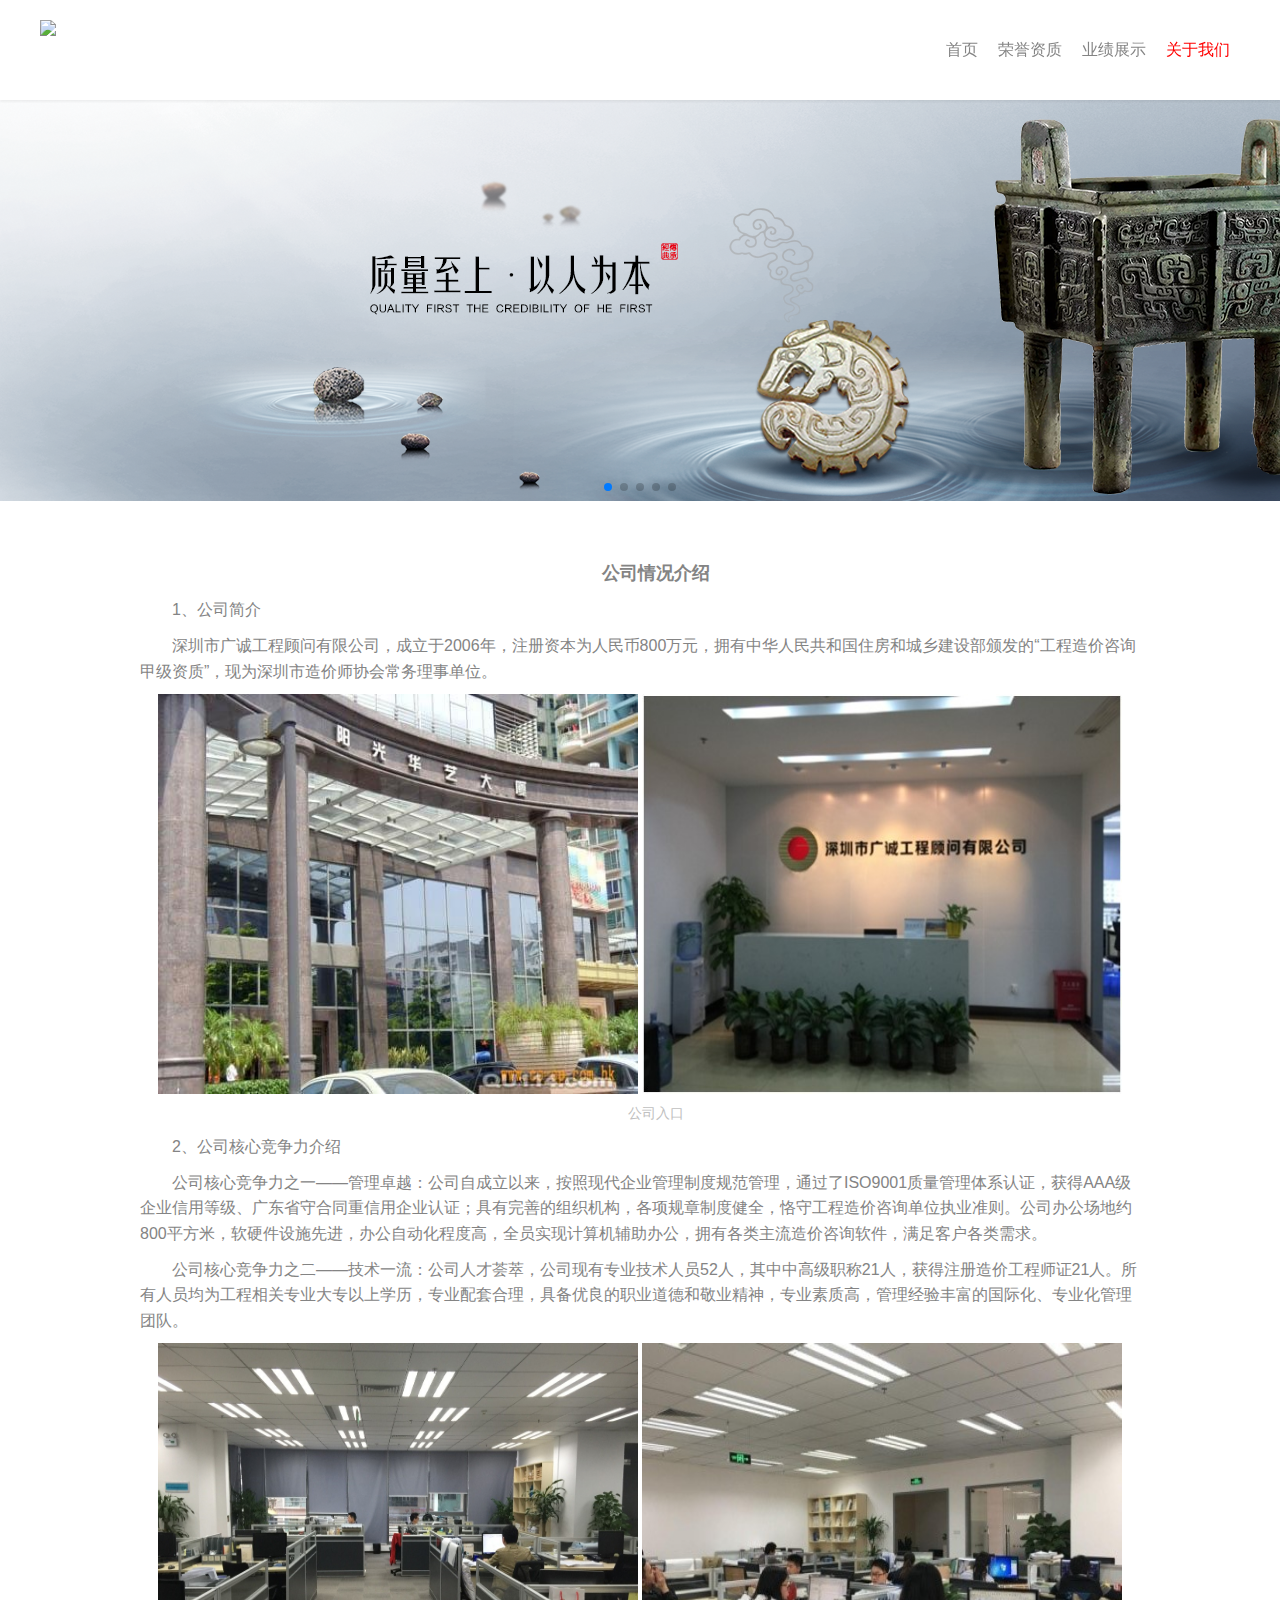
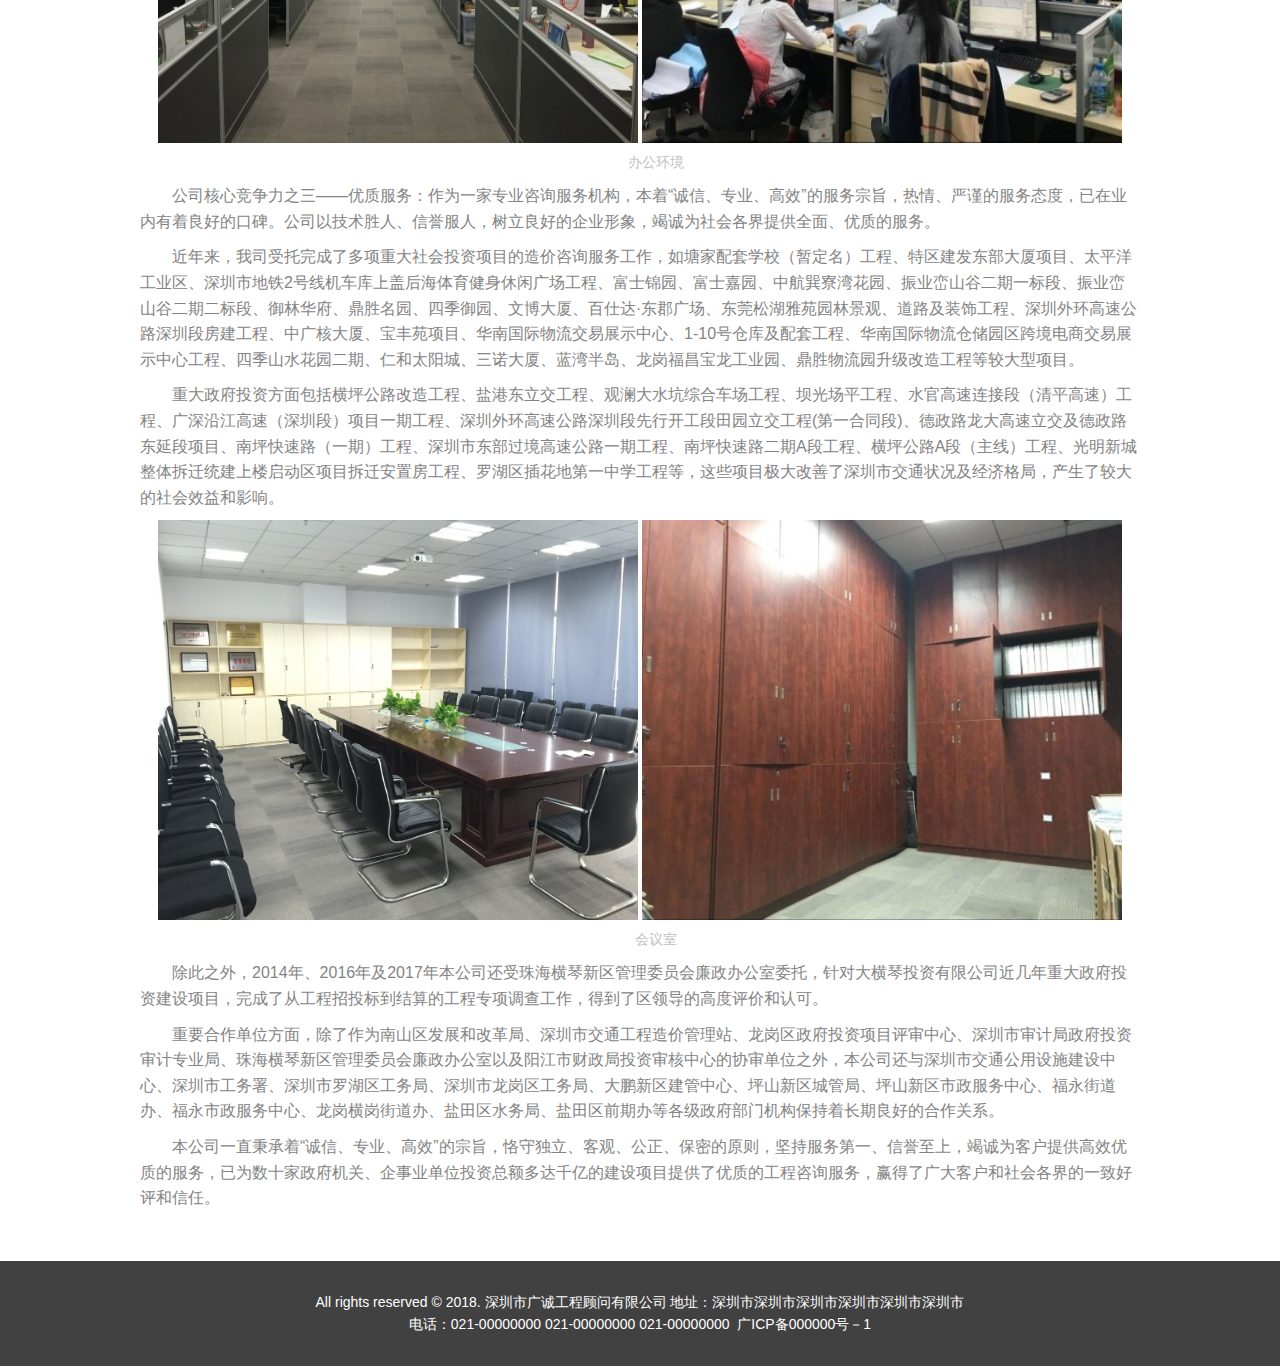
==== html/about.html @ f87e871d "更新功能" ====
<!DOCTYPE html>
<html lang="en">

<head>
    <meta charset="UTF-8">
    <meta name="format-detection" content="telephone=no">
    <title>深圳市广诚工程顾问有限公司</title>
    <link rel="stylesheet" href="vendor/swiper-4.4.1/css/swiper.min.css" />
    <link rel="stylesheet" href="assets/css/index.css">
</head>

<body>
    <div class="wrapper">
        <div class="header">
            <div class="container">
                <img src="/assets/img/logo.jpg" />
                <ul class="header-menu">
                    <li><a href="index.html">首页</a></li>
                    <li><a href="hour.html">荣誉资质</a></li>
                    <li><a href="performance.html">业绩展示</a></li>
                    <li class="active"><a href="about.html">关于我们</a></li>
                </ul>
            </div>
        </div>
        <div class="body">
            <div class="banner swiper-container normal-swiper">
                <div class="swiper-wrapper">
                    <div class="swiper-slide">
                        <img src="assets/img/banner/banner_01.png" />
                    </div>
                    <div class="swiper-slide">
                        <img src="assets/img/banner/banner_02.png" />
                    </div>
                    <div class="swiper-slide">
                        <img src="assets/img/banner/banner_03.png" />
                    </div>
                    <div class="swiper-slide">
                        <img src="assets/img/banner/banner_04.png" />
                    </div>
                    <div class="swiper-slide">
                        <img src="assets/img/banner/banner_05.png" />
                    </div>
                </div>
                <div class="swiper-pagination"></div>
            </div>
            <div class="body-main about-main container">
                <p class="about-title">公司情况介绍</p>
                <p class="about-chapter">1、公司简介</p>
                <p class="about-info">深圳市广诚工程顾问有限公司，成立于2006年，注册资本为人民币800万元，拥有中华人民共和国住房和城乡建设部颁发的“工程造价咨询甲级资质”，现为深圳市造价师协会常务理事单位。</p>
                <p class="about-img">
                    <img src="assets/img/about/01.jpg" />
                    <img src="assets/img/about/02.jpg" />
                </p>
                <p class="about-img-desc">
                    公司入口
                </p>
                <p class="about-chapter">2、公司核心竞争力介绍</p>
                <p class="about-info">公司核心竞争力之一——管理卓越：公司自成立以来，按照现代企业管理制度规范管理，通过了ISO9001质量管理体系认证，获得AAA级企业信用等级、广东省守合同重信用企业认证；具有完善的组织机构，各项规章制度健全，恪守工程造价咨询单位执业准则。公司办公场地约800平方米，软硬件设施先进，办公自动化程度高，全员实现计算机辅助办公，拥有各类主流造价咨询软件，满足客户各类需求。</p>
                <p class="about-info">公司核心竞争力之二——技术一流：公司人才荟萃，公司现有专业技术人员52人，其中中高级职称21人，获得注册造价工程师证21人。所有人员均为工程相关专业大专以上学历，专业配套合理，具备优良的职业道德和敬业精神，专业素质高，管理经验丰富的国际化、专业化管理团队。</p>
                <p class="about-img">
                    <img src="assets/img/about/03.jpg" />
                    <img src="assets/img/about/04.jpg" />
                </p>
                <p class="about-img-desc">
                    办公环境
                </p>
                <p class="aoout-info">公司核心竞争力之三——优质服务：作为一家专业咨询服务机构，本着“诚信、专业、高效”的服务宗旨，热情、严谨的服务态度，已在业内有着良好的口碑。公司以技术胜人、信誉服人，树立良好的企业形象，竭诚为社会各界提供全面、优质的服务。</p>
                <p class="aoout-info">近年来，我司受托完成了多项重大社会投资项目的造价咨询服务工作，如塘家配套学校（暂定名）工程、特区建发东部大厦项目、太平洋工业区、深圳市地铁2号线机车库上盖后海体育健身休闲广场工程、富士锦园、富士嘉园、中航巽寮湾花园、振业峦山谷二期一标段、振业峦山谷二期二标段、御林华府、鼎胜名园、四季御园、文博大厦、百仕达·东郡广场、东莞松湖雅苑园林景观、道路及装饰工程、深圳外环高速公路深圳段房建工程、中广核大厦、宝丰苑项目、华南国际物流交易展示中心、1-10号仓库及配套工程、华南国际物流仓储园区跨境电商交易展示中心工程、四季山水花园二期、仁和太阳城、三诺大厦、蓝湾半岛、龙岗福昌宝龙工业园、鼎胜物流园升级改造工程等较大型项目。</p>
                <p class="aoout-info">重大政府投资方面包括横坪公路改造工程、盐港东立交工程、观澜大水坑综合车场工程、坝光场平工程、水官高速连接段（清平高速）工程、广深沿江高速（深圳段）项目一期工程、深圳外环高速公路深圳段先行开工段田园立交工程(第一合同段)、德政路龙大高速立交及德政路东延段项目、南坪快速路（一期）工程、深圳市东部过境高速公路一期工程、南坪快速路二期A段工程、横坪公路A段（主线）工程、光明新城整体拆迁统建上楼启动区项目拆迁安置房工程、罗湖区插花地第一中学工程等，这些项目极大改善了深圳市交通状况及经济格局，产生了较大的社会效益和影响。</p>
                <p class="about-img">
                    <img src="assets/img/about/05.jpg" />
                    <img src="assets/img/about/06.jpg" />
                </p>
                <p class="about-img-desc">
                    会议室
                </p>
                <p class="aoout-info">除此之外，2014年、2016年及2017年本公司还受珠海横琴新区管理委员会廉政办公室委托，针对大横琴投资有限公司近几年重大政府投资建设项目，完成了从工程招投标到结算的工程专项调查工作，得到了区领导的高度评价和认可。</p>
                <p class="aoout-info">重要合作单位方面，除了作为南山区发展和改革局、深圳市交通工程造价管理站、龙岗区政府投资项目评审中心、深圳市审计局政府投资审计专业局、珠海横琴新区管理委员会廉政办公室以及阳江市财政局投资审核中心的协审单位之外，本公司还与深圳市交通公用设施建设中心、深圳市工务署、深圳市罗湖区工务局、深圳市龙岗区工务局、大鹏新区建管中心、坪山新区城管局、坪山新区市政服务中心、福永街道办、福永市政服务中心、龙岗横岗街道办、盐田区水务局、盐田区前期办等各级政府部门机构保持着长期良好的合作关系。</p>
                <p class="aoout-info">本公司一直秉承着“诚信、专业、高效”的宗旨，恪守独立、客观、公正、保密的原则，坚持服务第一、信誉至上，竭诚为客户提供高效优质的服务，已为数十家政府机关、企事业单位投资总额多达千亿的建设项目提供了优质的工程咨询服务，赢得了广大客户和社会各界的一致好评和信任。</p>
            </div>
        </div>
        <div class="footer">
            <div>All rights reserved&nbsp;©&nbsp;2018. 深圳市广诚工程顾问有限公司&nbsp;地址：深圳市深圳市深圳市深圳市深圳市深圳市</div>
            <div>电话：021-00000000 021-00000000 021-00000000&nbsp;&nbsp;广ICP备000000号－1</div>
        </div>
    </div>
</body>
<script type="text/javascript" src="assets/data/main.js"></script>
<script type="text/javascript" src="vendor/jquery-3.1.1.min.js"></script>
<script type="text/javascript" src="vendor/swiper-4.4.1/js/swiper.min.js"></script>
<script type="text/javascript" src="js/main.js"></script>
<script>
    /**
     * 初始化数据
     */
    $(function () {
        var swiper = new Swiper('#performanceContainer', {
            slidesPerView: 1,
            spaceBetween: 100,
            loop: true,
            autoplay: {
                delay: 5000,
            },
            pagination: {
                el: '.swiper-pagination',
                clickable: true,
            }
        });

        var swiper = new Swiper('.normal-swiper', {
            slidesPerView: 1,
            spaceBetween: 0,
            loop: true,
            autoplay: {
                delay: 5000,
            },
            pagination: {
                el: '.swiper-pagination',
                clickable: true,
            }
        });
    });
</script>

</html>
---- html/assets/css/index.css ----
html,
body {
    margin: 0;
    padding: 0;
    height: 100%;
    width: 100%;
}

html {
    font-size: 20px;
}

ul,
li {
    list-style: none;
    padding: 0;
    margin: 0;
}

a {
    text-decoration: none;
}

body {
    font-family: "Open Sans", Arial, sans-serif;
    line-height: 1.6;
    font-size: 0.8rem;
    background: #fff;
    color: #848484;
    font-weight: 300;
    overflow: auto;
    min-width: 60rem;
}

.container {
    width: 60rem;
    margin: 0 auto;
}

.header {
    padding: 1rem 0;
    position: fixed;
    height: 3rem;
    width: 100%;
    z-index: 10;
    top: 0;
    background: white;
    -webkit-box-shadow: 0 2px 2px rgba(0, 0, 0, 0.05);
    -moz-box-shadow: 0 2px 2px rgba(0, 0, 0, 0.05);
    -ms-box-shadow: 0 2px 2px rgba(0, 0, 0, 0.05);
    -o-box-shadow: 0 2px 2px rgba(0, 0, 0, 0.05);
    box-shadow: 0 2px 2px rgba(0, 0, 0, 0.05);
}

.header .container {
    height: 100%;
    display: flex;
    align-items: center;
    justify-content: space-between;
}

.header .container img {
    height: 100%;
}

.header .container ul {
    display: flex;
}

.header .container li {
    padding: 0 0.5rem;
}

.header .container li a {
    color: #848484;
}

.header .container li:hover a,
.header .container li.active a {
    color: red;
}

.body {
    padding-top: 5rem;
}

.body-main {
    padding: 2rem 0;
}

.body-main p {
    margin: 0 0 0.5rem;
    text-indent: 1.6rem;
}

.body-title {
    padding-bottom: 1rem;
}

.body-title a {
    font-weight: bold;
    color: #184faa;
}

.body-title span {
    color: #f30;
    padding-left: 0.5rem;
}

.body-top {
    display: flex;
}

.body-left {
    width: 70%;
    padding-right: 2rem;
}

.body-right {
    width: 30%;
}

.body-top .swiper-container img {
    width: 100%;
}

.body-bottom .swiper-container img {
    width: 100%;
}

.footer {
    background: #414141;
    padding: 1.5rem 0;
    text-align: center;
    color: white;
    font-size: 0.7rem;
}


.about-main{
    width: 50rem;
}

.about-main p{
    margin: 0.5rem 0;
}

.about-title{
    font-size: 0.9rem;
    font-weight: bold;
    text-align: center;
}

.about-chapter{}

.about-info{}

.about-img{
    text-align: center;
    text-indent: 0 !important;
}

.about-img img{
    height: 20rem;
    width: 24rem;
}

.about-img-desc{
    color: silver;
    font-size: 0.7rem;
    text-align: center;
    margin-top:-0.5rem !important; 
}
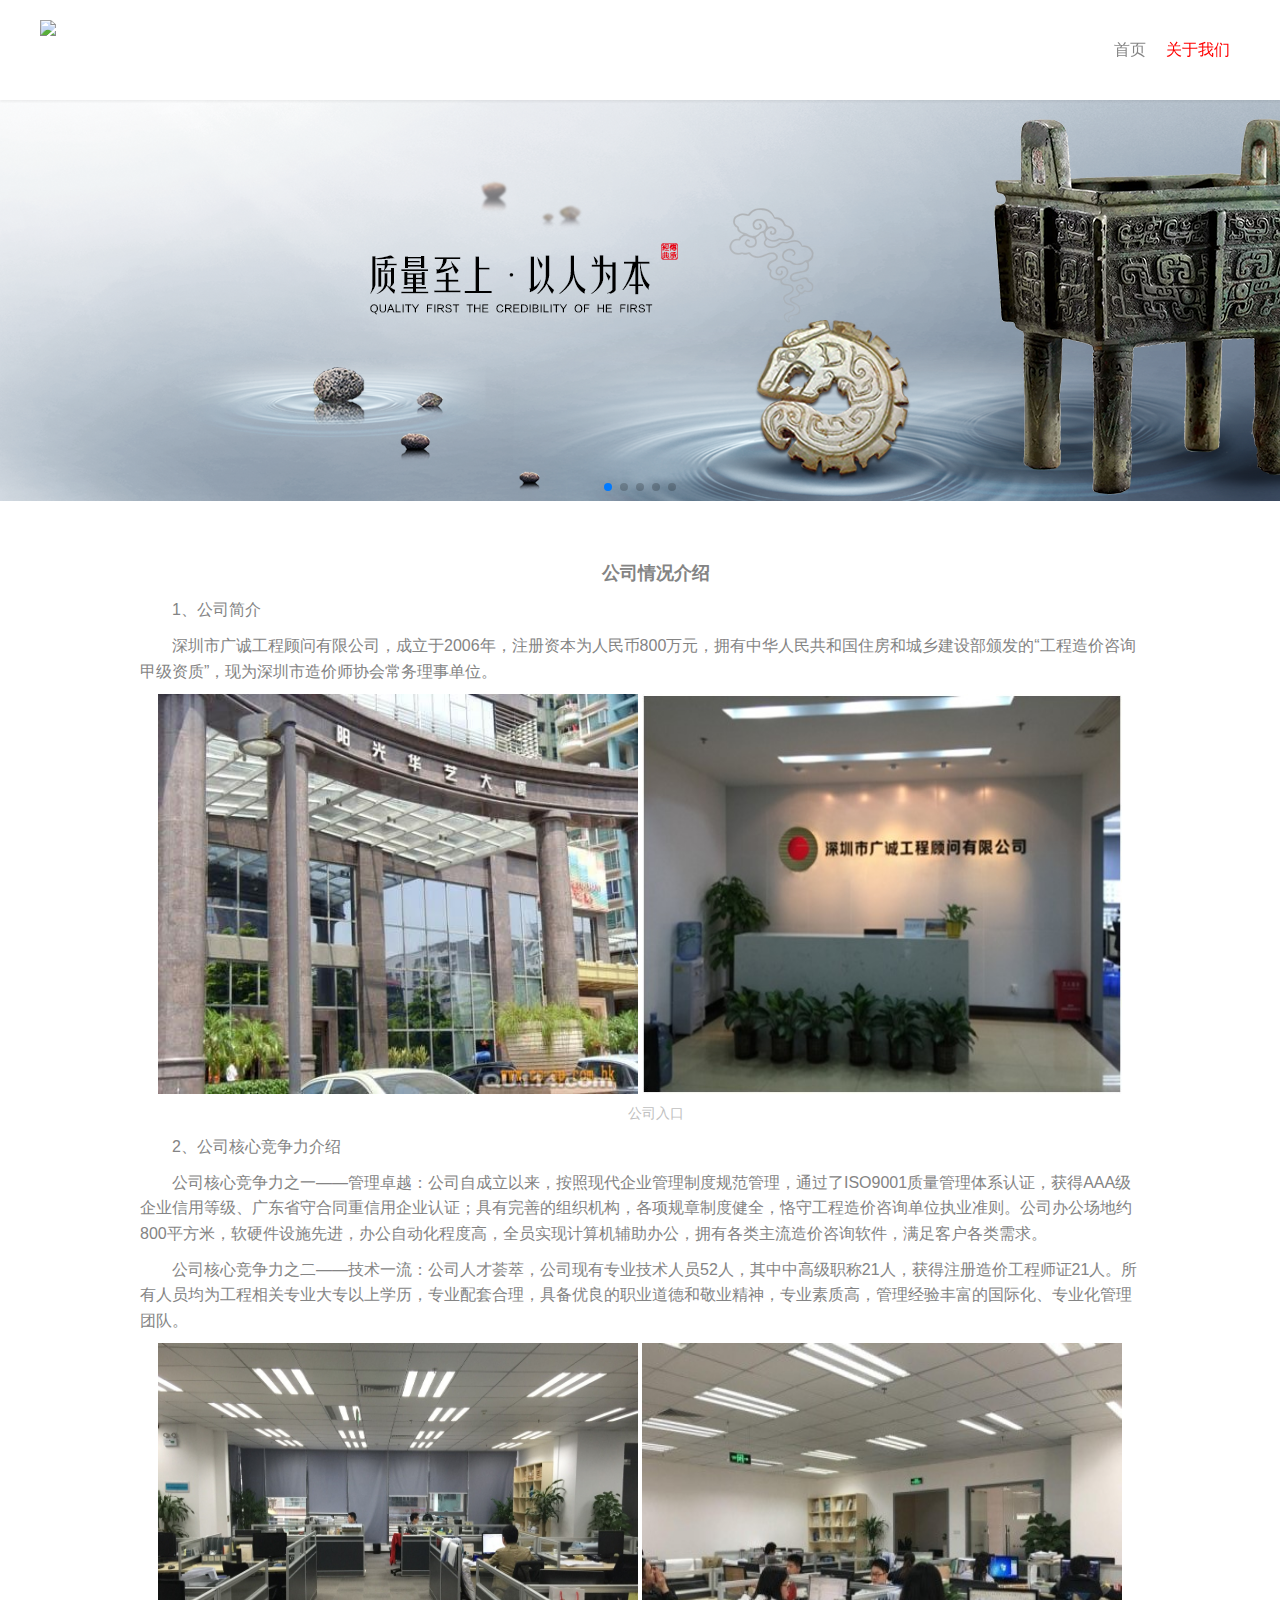
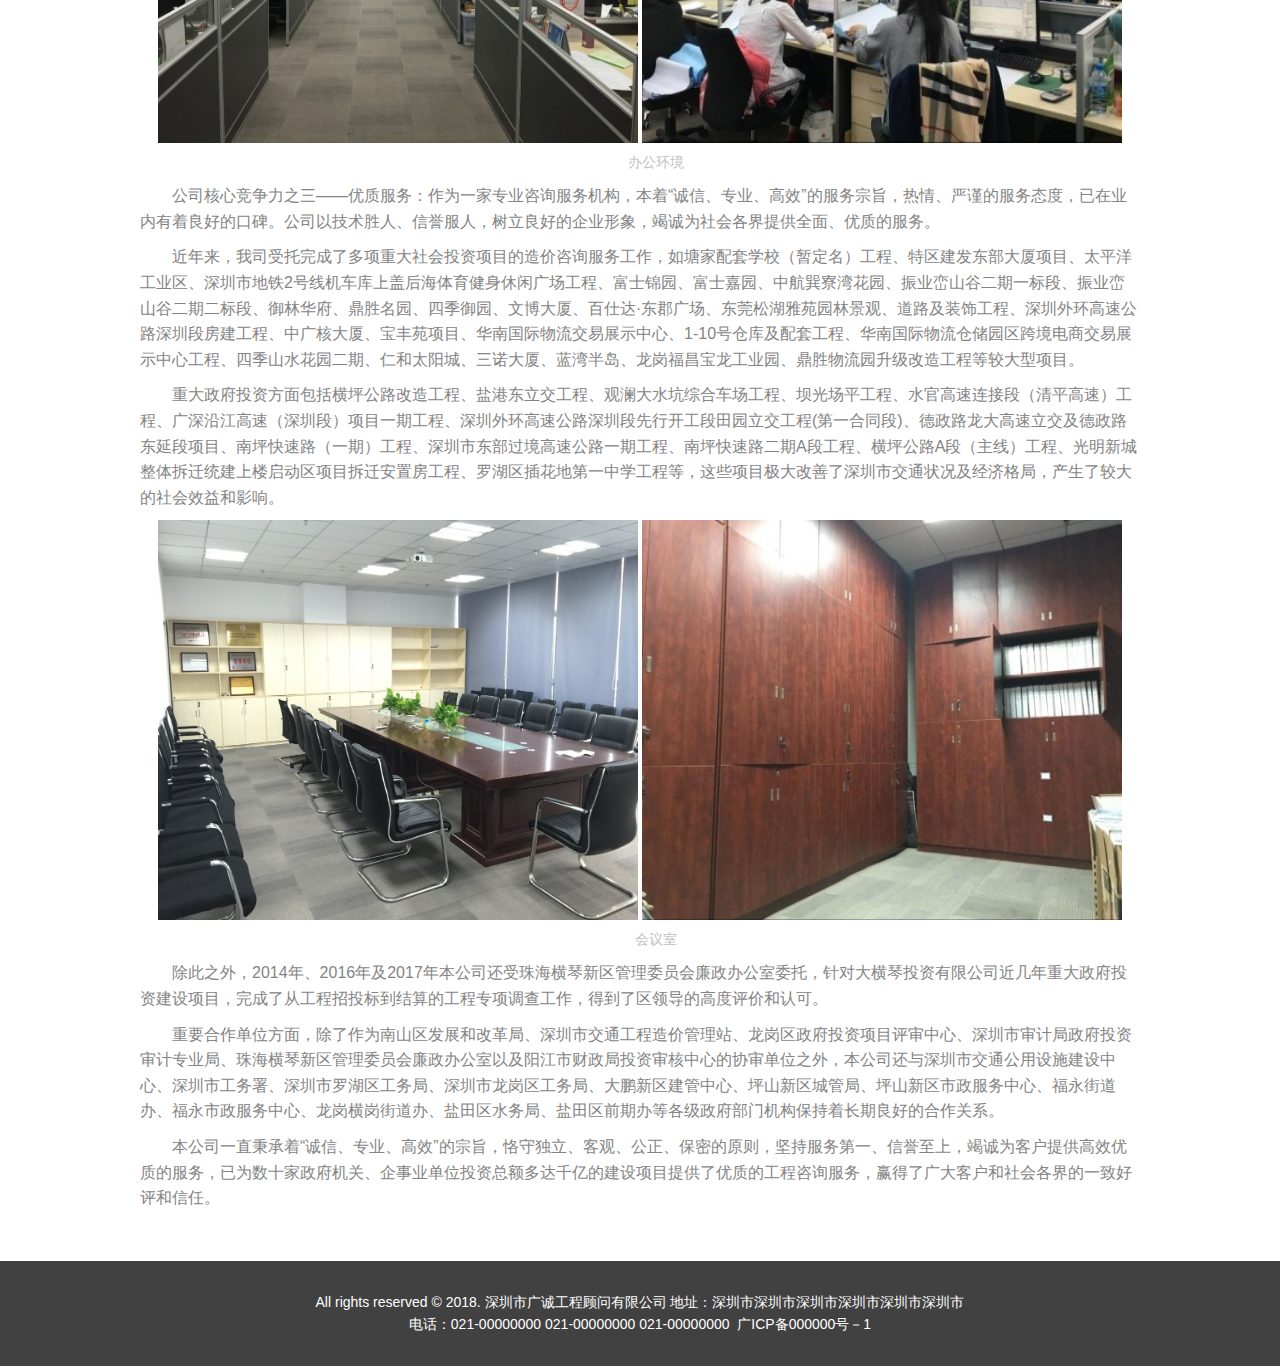
==== commit 1c7c0598: "屏蔽附加功能" ====
--- a/html/about.html
+++ b/html/about.html
@@ -16,8 +16,6 @@
                 <img src="/assets/img/logo.jpg" />
                 <ul class="header-menu">
                     <li><a href="index.html">首页</a></li>
-                    <li><a href="hour.html">荣誉资质</a></li>
-                    <li><a href="performance.html">业绩展示</a></li>
                     <li class="active"><a href="about.html">关于我们</a></li>
                 </ul>
             </div>
--- a/html/assets/css/index.css
+++ b/html/assets/css/index.css
@@ -97,7 +97,7 @@
     padding-bottom: 1rem;
 }
 
-.body-title a {
+.body-title {
     font-weight: bold;
     color: #184faa;
 }
@@ -109,6 +109,17 @@
 
 .body-top {
     display: flex;
+    padding-bottom: 1rem;
+}
+
+.body-more{
+    text-align: right;
+}
+
+.body-more a{
+    font-size: 0.7rem;
+    padding-right:1rem; 
+    color: #184faa;
 }
 
 .body-left {
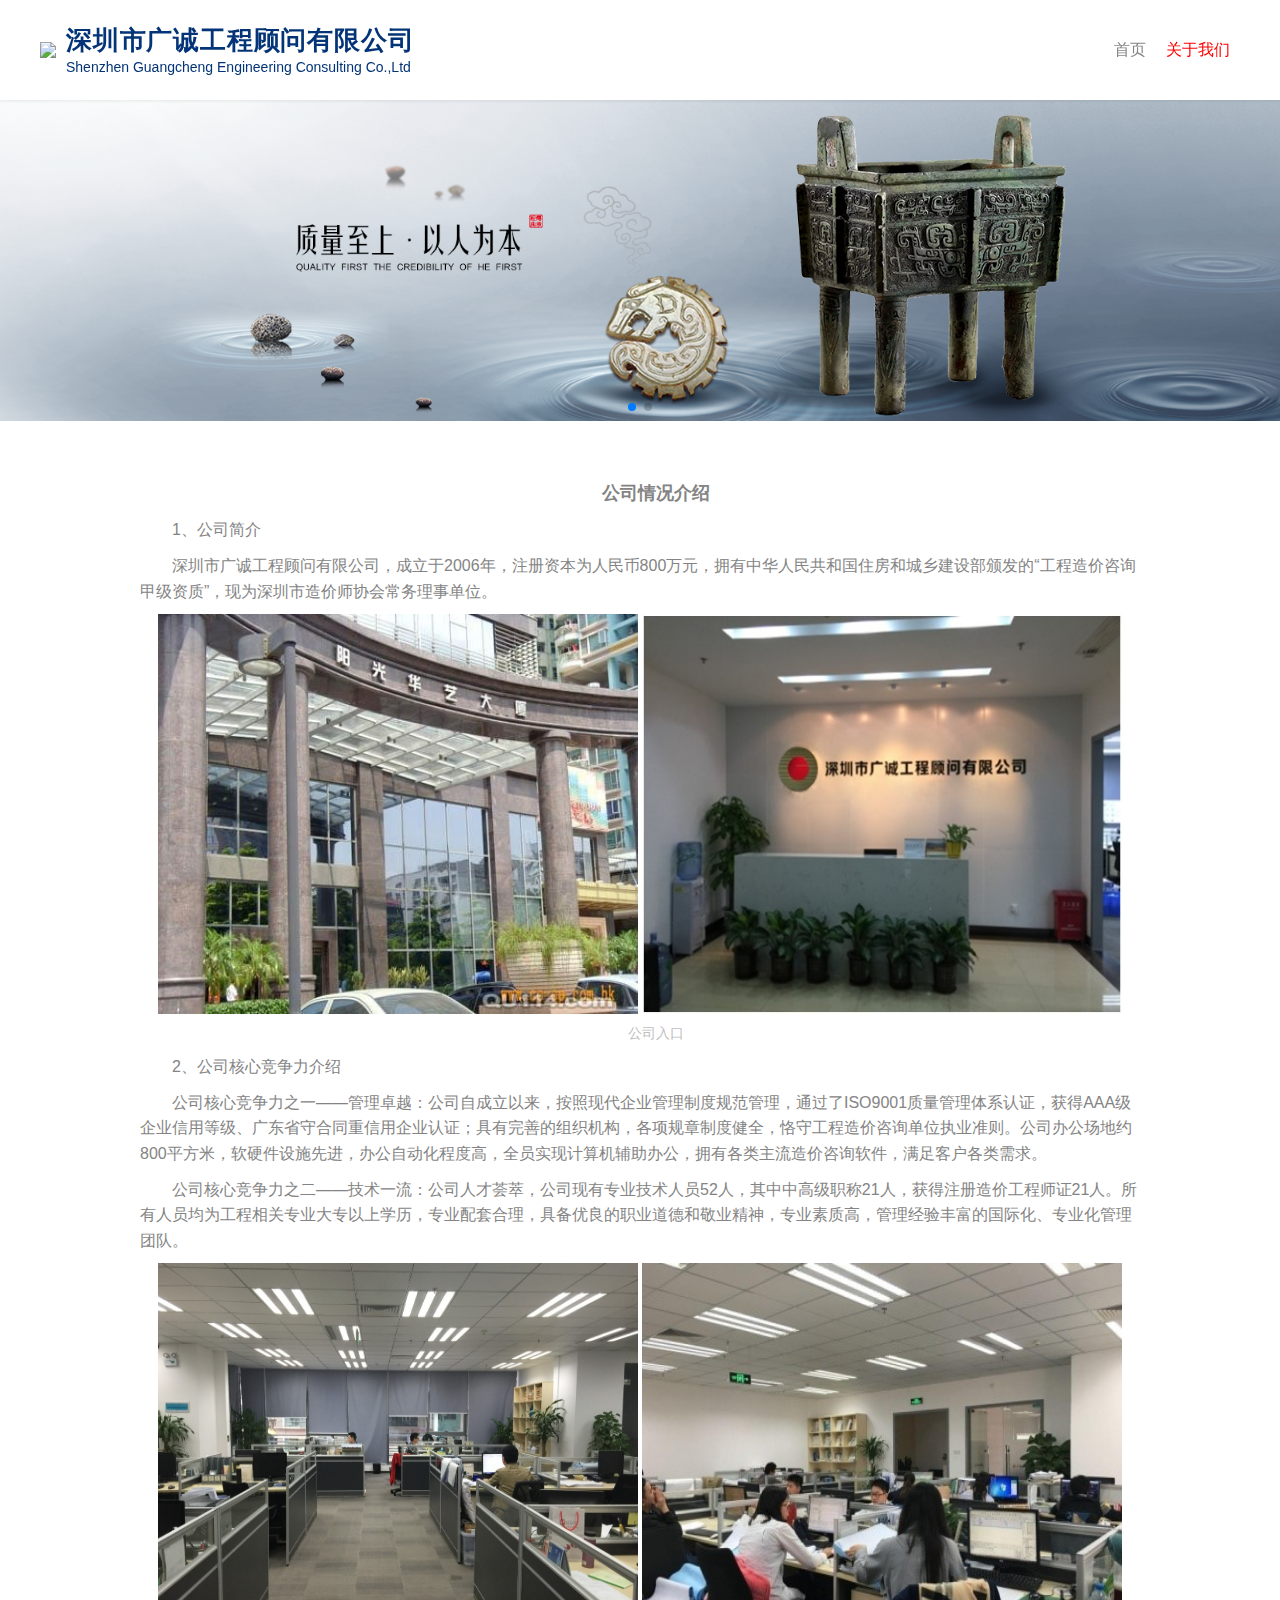
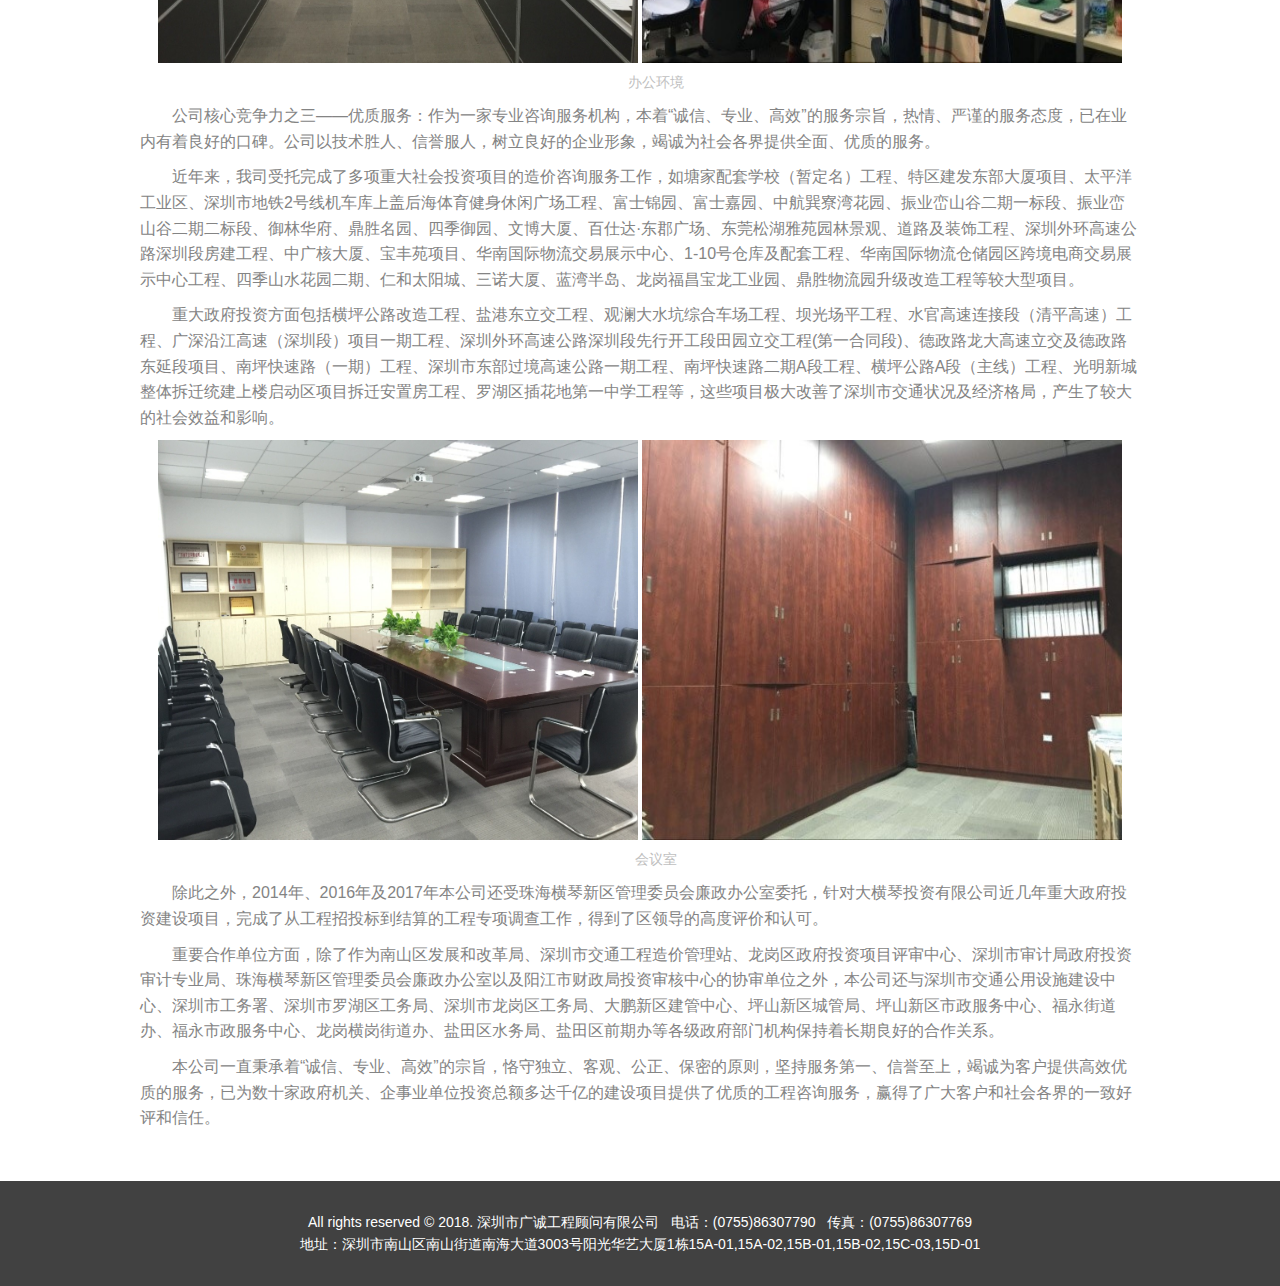
==== commit 0752731a: "更新功能" ====
--- a/html/about.html
+++ b/html/about.html
@@ -13,7 +13,13 @@
     <div class="wrapper">
         <div class="header">
             <div class="container">
-                <img src="/assets/img/logo.jpg" />
+                <div class="header-logo">
+                     <img src="/assets/img/logo.png" />
+                     <div class="header-name">
+                         <div class="header-name-zh">深圳市广诚工程顾问有限公司</div>
+                         <div class="header-name-us">Shenzhen Guangcheng Engineering Consulting Co.,Ltd</div>
+                     </div>
+                </div>
                 <ul class="header-menu">
                     <li><a href="index.html">首页</a></li>
                     <li class="active"><a href="about.html">关于我们</a></li>
@@ -27,16 +33,7 @@
                         <img src="assets/img/banner/banner_01.png" />
                     </div>
                     <div class="swiper-slide">
-                        <img src="assets/img/banner/banner_02.png" />
-                    </div>
-                    <div class="swiper-slide">
                         <img src="assets/img/banner/banner_03.png" />
-                    </div>
-                    <div class="swiper-slide">
-                        <img src="assets/img/banner/banner_04.png" />
-                    </div>
-                    <div class="swiper-slide">
-                        <img src="assets/img/banner/banner_05.png" />
                     </div>
                 </div>
                 <div class="swiper-pagination"></div>
@@ -78,8 +75,8 @@
             </div>
         </div>
         <div class="footer">
-            <div>All rights reserved&nbsp;©&nbsp;2018. 深圳市广诚工程顾问有限公司&nbsp;地址：深圳市深圳市深圳市深圳市深圳市深圳市</div>
-            <div>电话：021-00000000 021-00000000 021-00000000&nbsp;&nbsp;广ICP备000000号－1</div>
+            <div>All rights reserved&nbsp;©&nbsp;2018. 深圳市广诚工程顾问有限公司&nbsp;&nbsp;&nbsp;电话：(0755)86307790&nbsp;&nbsp;&nbsp;传真：(0755)86307769</div>
+            <div>地址：深圳市南山区南山街道南海大道3003号阳光华艺大厦1栋15A-01,15A-02,15B-01,15B-02,15C-03,15D-01</div>
         </div>
     </div>
 </body>
--- a/html/assets/css/index.css
+++ b/html/assets/css/index.css
@@ -59,6 +59,28 @@
     justify-content: space-between;
 }
 
+.header-logo{    
+    display: flex;
+    align-items: center;
+}
+
+.header-name{
+    color:#033477;
+    padding-left:0.5rem;
+    line-height: 1.3; 
+}
+
+.header-name-zh{
+    font-size: 1.3rem;
+    font-weight: bold;
+    letter-spacing: 0.8px;
+}
+
+.header-name-us{
+    font-size: 0.7rem;
+}
+
+
 .header .container img {
     height: 100%;
 }
@@ -181,4 +203,8 @@
     font-size: 0.7rem;
     text-align: center;
     margin-top:-0.5rem !important; 
+}
+
+.banner .swiper-wrapper img{
+    width: 100%;
 }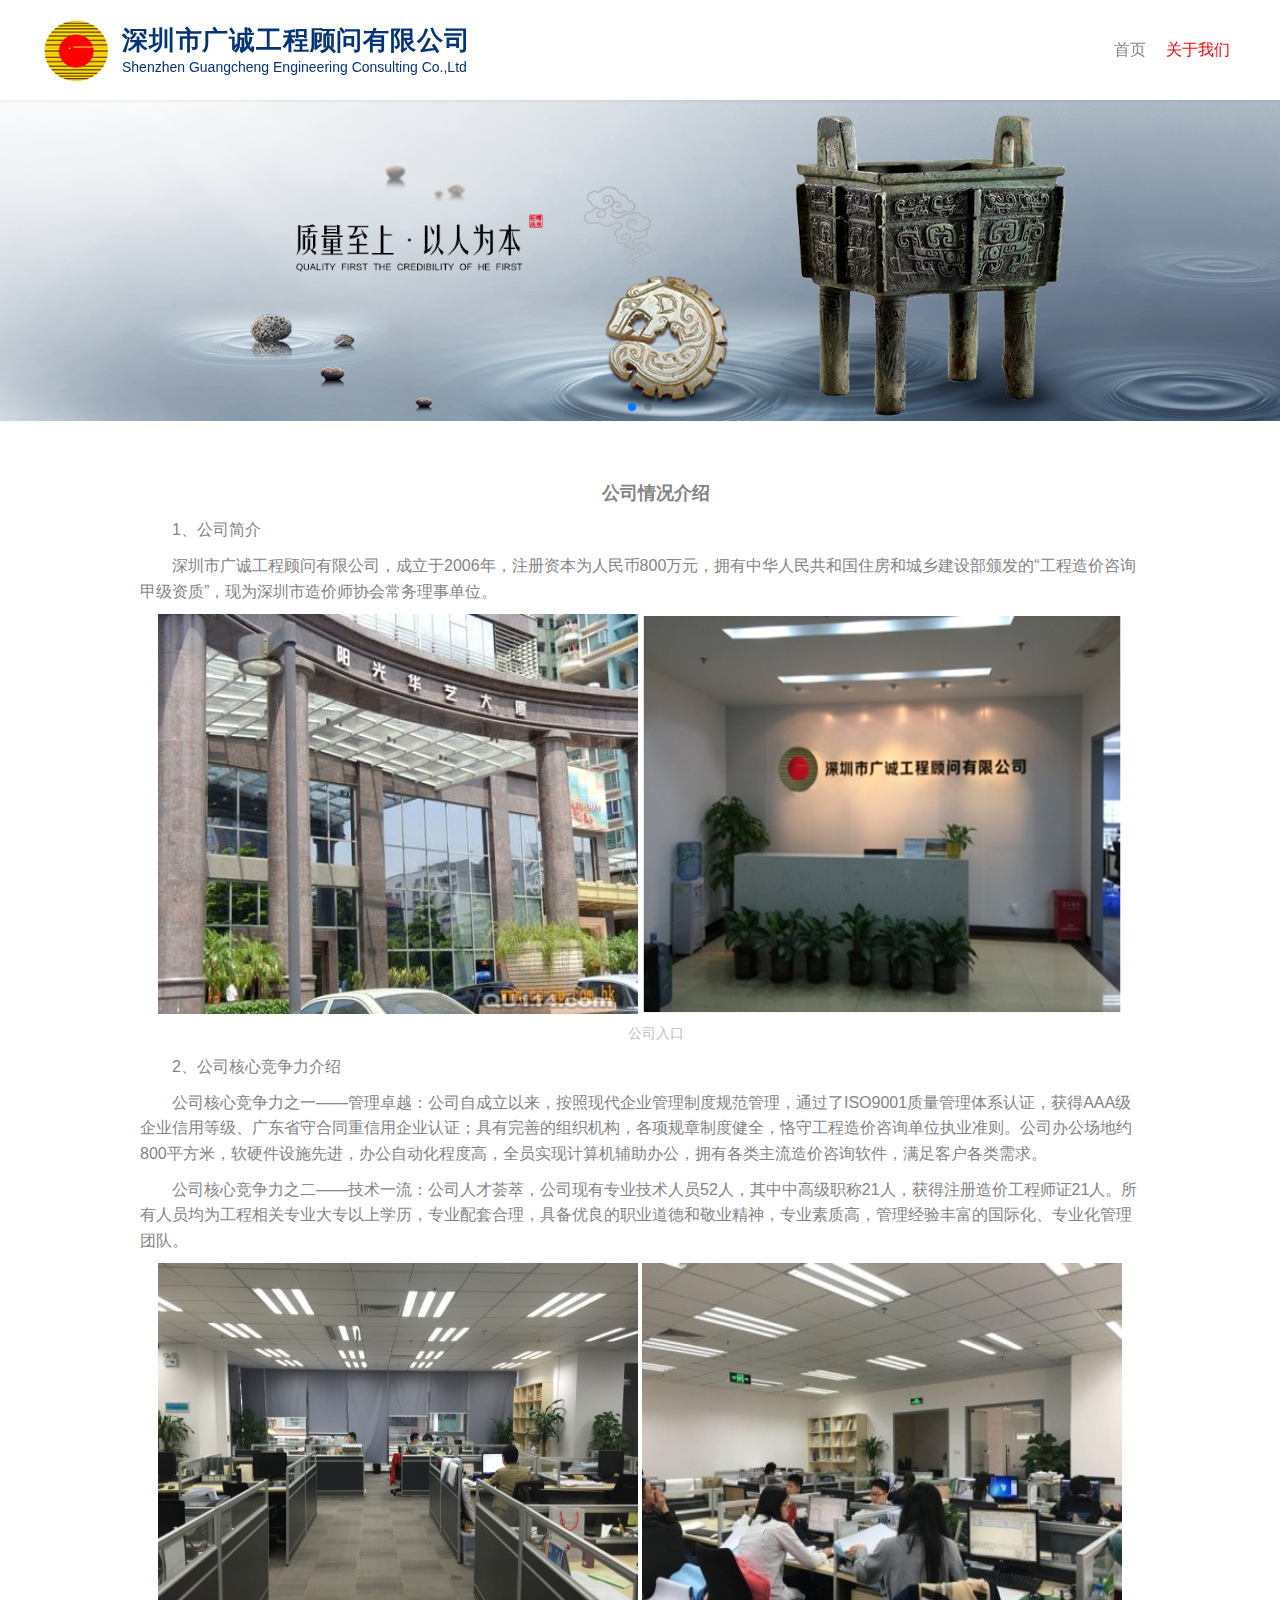
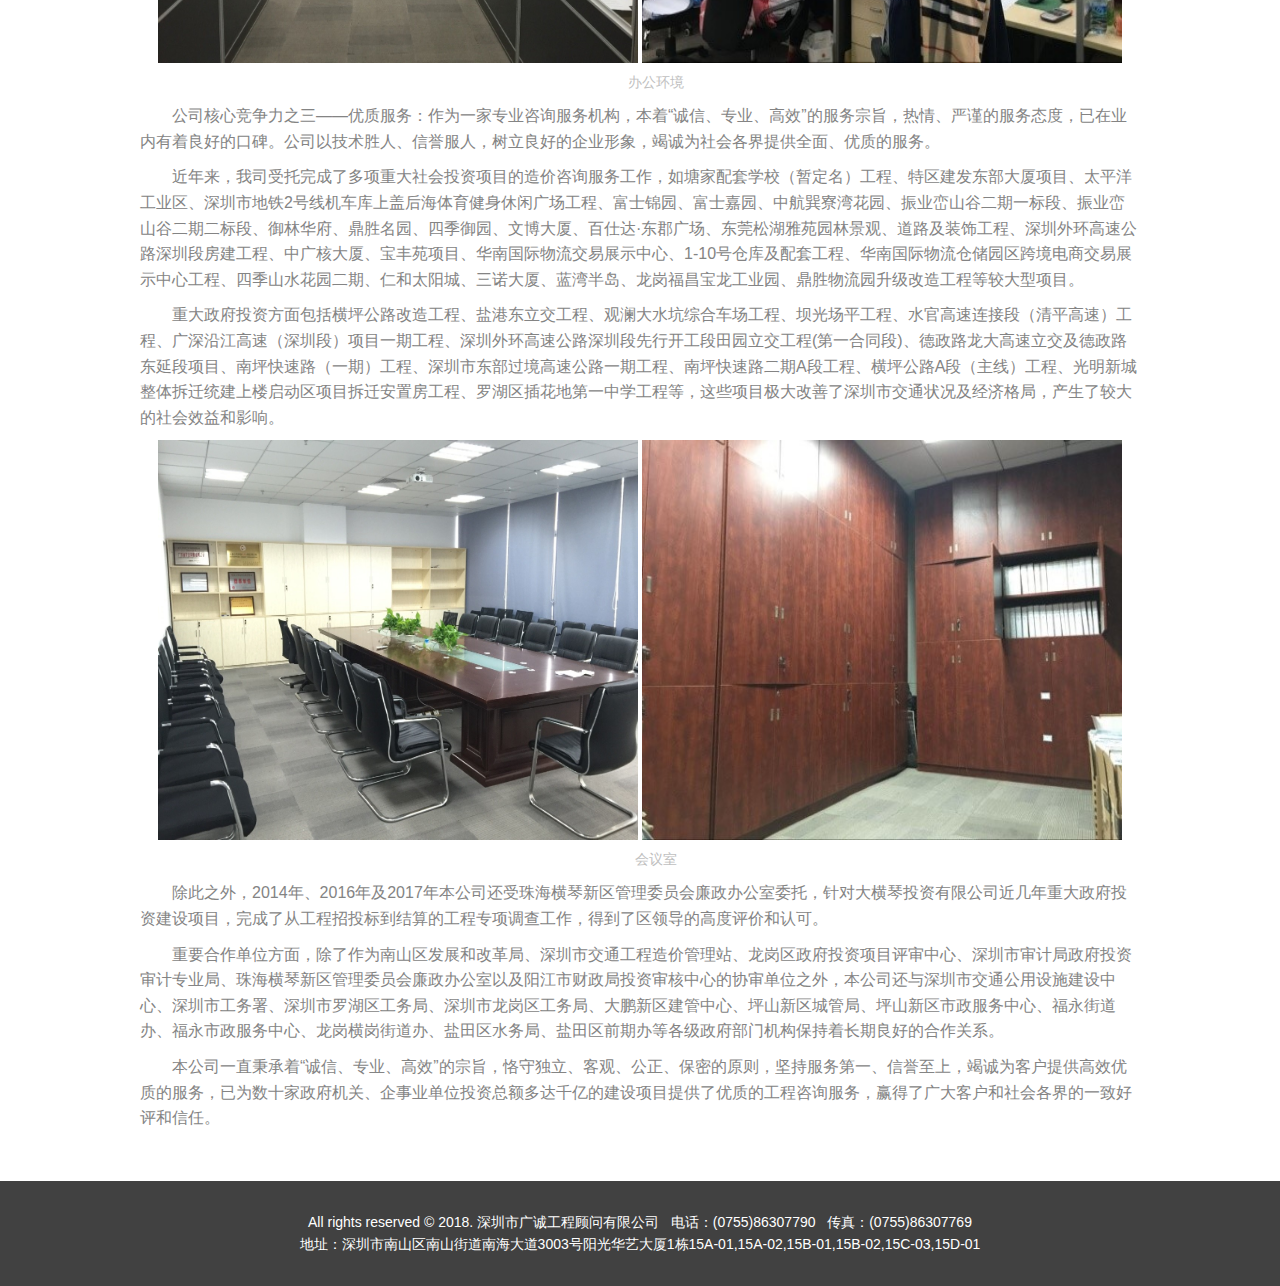
==== commit fb33679f: "解决图片显示的问题" ====
--- a/html/about.html
+++ b/html/about.html
@@ -14,7 +14,7 @@
         <div class="header">
             <div class="container">
                 <div class="header-logo">
-                     <img src="/assets/img/logo.png" />
+                     <img src="./assets/img/logo.png" />
                      <div class="header-name">
                          <div class="header-name-zh">深圳市广诚工程顾问有限公司</div>
                          <div class="header-name-us">Shenzhen Guangcheng Engineering Consulting Co.,Ltd</div>
